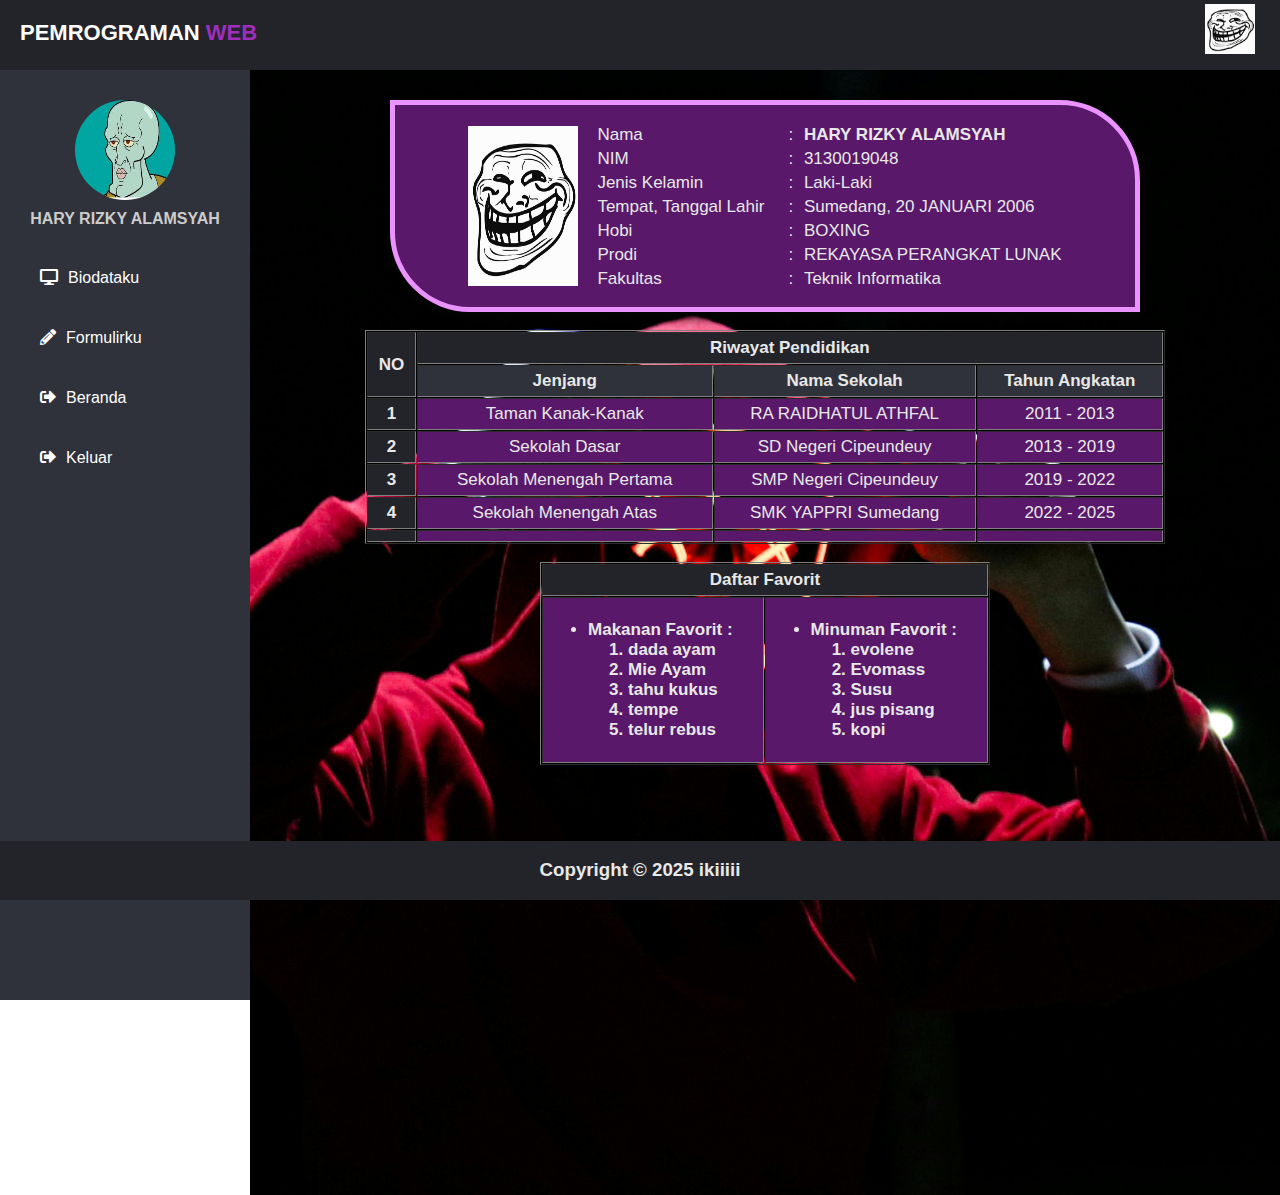
==== dashboard.html @ 105b9787 "Add files via upload" ====
<!DOCTYPE html>
<html lang="en" dir="ltr">

<head>
    <meta charset="UTF-8">
    <meta http-equiv="X-UA-Compatible" content="IE=edge">
    <meta name="viewport" content="width=device-width, initial-scale=1.0">
    <title>Biodata</title>
    <link rel="stylesheet" href="https://cdnjs.cloudflare.com/ajax/libs/font-awesome/5.12.1/css/all.min.css">
    <style>
        body {
            margin: 0;
            padding: 0;
            font-family: "Roboto", sans-serif;
        }

        header {
            position: fixed;
            background: #22242A;
            padding: 20px;
            width: 100%;
            height: 30px;
        }

        img {
            display: block;
            margin-left: auto;
            margin-right: auto;
        }

        tbody {
            font-size: 17px;
            font-weight: 300;
            color: #e8e8e8;
        }

        .tabelku {
            width: 800px;
            margin: auto;
            text-align: center;
        }

        .tabelb {
            width: auto;
            margin: auto;
        }

        .left_area span {
            color: #9f2ebb;
        }

        .left_area h3 {
            color: #fff;
            margin: 0;
            text-transform: uppercase;
            font-size: 22px;
            font-weight: 900;
        }

        .right_area img {
            padding: 5px;
            float: right;
            margin-top: -47px;
            margin-right: 40px;
        }

        .sidebar {
            background: #2f323a;
            margin-top: 70px;
            padding-top: 30px;
            position: fixed;
            left: 0;
            width: 250px;
            height: 100%;
        }

        .sidebar .profile_image {
            width: 100px;
            height: 100px;
            border-radius: 100px;
            margin-bottom: 10px;
        }

        .sidebar h4 {
            color: #ccc;
            margin-top: 0;
            margin-bottom: 20px;
        }

        .sidebar a {
            color: #fff;
            display: block;
            width: 100%;
            line-height: 60px;
            text-decoration: none;
            padding-left: 40px;
            box-sizing: border-box;
            transition: 0.5s;
            transition-property: background;
        }

        .sidebar a:hover {
            background: #9f2ebb;
        }

        .sidebar i {
            padding-right: 10px;
        }

        .content {
            margin-left: 250px;
            padding-top: 70px;
            background: url(55.jpg);
            background-position: center;
            background-size: cover;
            height: 125vh;
        }

        .box {
            width: 740px;
            margin: 0 auto;
            margin-top: 30px;
            box-shadow: 0 0.30rem 0.75rem rgba(5, 5, 5, 5);
            transition: all .3s;
            background-color: #591869;
            border: solid 5px #ea92ff;
            border-top-right-radius: 80px;
            border-bottom-left-radius: 80px;
        }

        .box:hover {
            background-color: #1f8a45;
            border: solid 5px #4fd47e;
            border-top-left-radius: 80px;
            border-bottom-right-radius: 80px;
            border-top-right-radius: 0px;
            border-bottom-left-radius: 0px;
        }

        .footer {
            position: fixed;
            left: 0;
            bottom: 0;
            width: 100%;
            background-color: #22242A;
            color: #e8e8e8;
            text-align: center;
        }
    </style>
</head>

<body>
    <header>
        <div class="left_area">
            <h3>Pemrograman <span>Web</span></h3>
        </div>
        <div class="right_area">
            <img src="45.jpg" width="50px" height="50px">
        </div>
    </header>
    <div class="sidebar">
        <center>
            <img src="images.jpg" class="profile_image" alt="rpl1">
            <h4>HARY RIZKY ALAMSYAH</h4>
        </center>
        <a href="#"><i class="fas fa-desktop"></i><span>Biodataku</span></a>
        <a href="formdaftar.html"><i class="fas fa-pencil-alt"></i><span>Formulirku</span></a>
        <a href="beranda.html"><i class="fas fa-sign-out-alt"></i><span>Beranda</span></a>
        <a href="index.html"><i class="fas fa-sign-out-alt"></i><span>Keluar</span></a>
    </div>

    <div class="content">
        <div class="box">
            <tbody>
                <table border="0" width="100%"
                    style="padding-left: 55px; padding-right: 0px; padding-top: 15px; padding-bottom: 15px;">
                    <tr>
                        <th rowspan="8">
                            <img src="45.jpg" alt="rpl1" width="110px" height="160px">
                        </th>
                    </tr>
                    <tr>
                        <td width="28%">Nama</td>
                        <td width="2%">:</td>
                        <td style="font-weight: bold">HARY RIZKY ALAMSYAH</td>
                    </tr>
                    <tr>
                        <td>NIM</td>
                        <td>:</td>
                        <td>3130019048</td>
                    </tr>
                    <tr>
                        <td>Jenis Kelamin</td>
                        <td>:</td>
                        <td>Laki-Laki</td>
                    </tr>
                    <tr>
                        <td>Tempat, Tanggal Lahir</td>
                        <td>:</td>
                        <td>Sumedang, 20 JANUARI 2006</td>
                    </tr>
                    <tr>
                        <td>Hobi</td>
                        <td>:</td>
                        <td>BOXING</td>
                    </tr>
                    <tr>
                        <td>Prodi</td>
                        <td>:</td>
                        <td>REKAYASA PERANGKAT LUNAK</td>
                    </tr>
                    <tr>
                        <td>Fakultas</td>
                        <td>:</td>
                        <td>Teknik Informatika</td>
                    </tr>
                </table>
            </tbody>
        </div>
        <br />
         <table class="tabelku" border="1" cellspacing="1" cellpadding="5">
            <tr>
                <th style="background-color: #22242A;" rowspan="2">NO</th>
                <th style="background-color: #22242A;" colspan="3">Riwayat Pendidikan</th>
            </tr>
            <tr>
                <th style="background-color: #2f323a;">Jenjang</th>
                <th style="background-color: #2f323a;">Nama Sekolah</th>
                <th style="background-color: #2f323a;">Tahun Angkatan</th>
            </tr>
            <tr>
                <th style="background-color: #22242A;">1</th>
                <td style="background-color: #591869;">Taman Kanak-Kanak</td>
                <td style="background-color: #591869;">RA RAIDHATUL ATHFAL</td>
                <td style="background-color: #591869;">2011 - 2013</td>
            </tr>
            <tr>
                <th style="background-color: #22242A;">2</th>
                <td style="background-color: #591869;">Sekolah Dasar</td>
                <td style="background-color: #591869;">SD Negeri Cipeundeuy</td>
                <td style="background-color: #591869;">2013 - 2019</td>
            </tr>
            <tr>
                <th style="background-color: #22242A;">3</th>
                <td style="background-color: #591869;">Sekolah Menengah Pertama</td>
                <td style="background-color: #591869;">SMP Negeri Cipeundeuy</td>
                <td style="background-color: #591869;">2019 - 2022</td>
            </tr>
            <tr>
                <th style="background-color: #22242A;">4</th>
                <td style="background-color: #591869;">Sekolah Menengah Atas</td>
                <td style="background-color: #591869;">SMK YAPPRI Sumedang</td>
                <td style="background-color: #591869;">2022 - 2025</td>
            </tr>
            <tr>
                <th style="background-color: #22242A;"></th>
                <td style="background-color: #591869;"></td>
                <td style="background-color: #591869;"></td>
                <td style="background-color: #591869;"></td>
            </tr>
        </table>
        <br />
        <table class="tabelb" border="1" cellspacing="1" cellpadding="5">
            <th style="background-color: #22242A; text-align: center" colspan="2">Daftar Favorit</th>
            <tr>
                <th style="background-color: #591869; padding-right: 30px; text-align: left">
                    <ul>
                        <li> Makanan Favorit :
                            <ol>
                                <li>dada ayam</li>
                                <li>Mie Ayam</li>
                                <li>tahu kukus</li>
                                <li>tempe</li>
                                <li>telur rebus</li>
                            </ol>
                        </li>
                    </ul>
                <th style="background-color: #591869; padding-right: 30px; text-align: left">
                    <ul>
                        <li> Minuman Favorit :
                            <ol>
                                <li>evolene</li>
                                <li>Evomass</li>
                                <li>Susu</li>
                                <li>jus pisang</li>
                                <li>kopi</li>
                            </ol>
                        </li>
                    </ul>
                </th>
            </tr>
        </table>
    </div>
    <div class="footer">
        <h3>Copyright © 2025 ikiiiii</h3>
    </div>
</body>

</html>
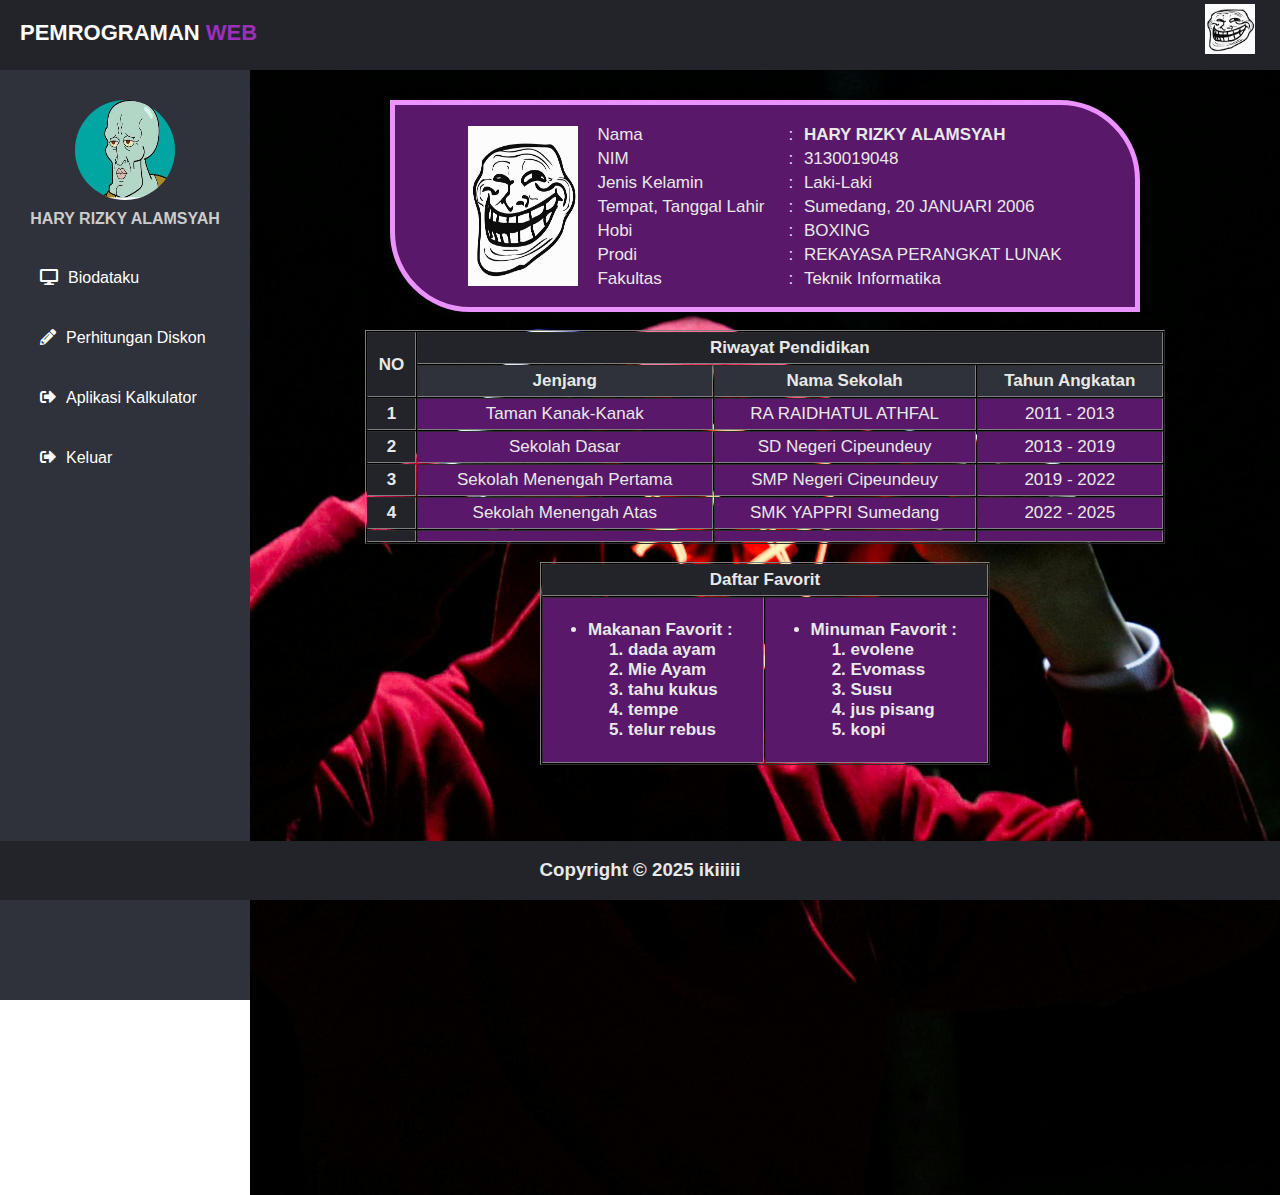
==== commit ed6a3fce: "Update dashboard.html" ====
--- a/dashboard.html
+++ b/dashboard.html
@@ -164,8 +164,8 @@
             <h4>HARY RIZKY ALAMSYAH</h4>
         </center>
         <a href="#"><i class="fas fa-desktop"></i><span>Biodataku</span></a>
-        <a href="formdaftar.html"><i class="fas fa-pencil-alt"></i><span>Formulirku</span></a>
-        <a href="beranda.html"><i class="fas fa-sign-out-alt"></i><span>Beranda</span></a>
+        <a href="perhitungan_diskon.html"><i class="fas fa-pencil-alt"></i><span>Perhitungan Diskon</span></a>
+        <a href="kalkulator.html"><i class="fas fa-sign-out-alt"></i><span>Aplikasi Kalkulator</span></a>
         <a href="index.html"><i class="fas fa-sign-out-alt"></i><span>Keluar</span></a>
     </div>
 
@@ -296,4 +296,4 @@
     </div>
 </body>
 
-</html>+</html>
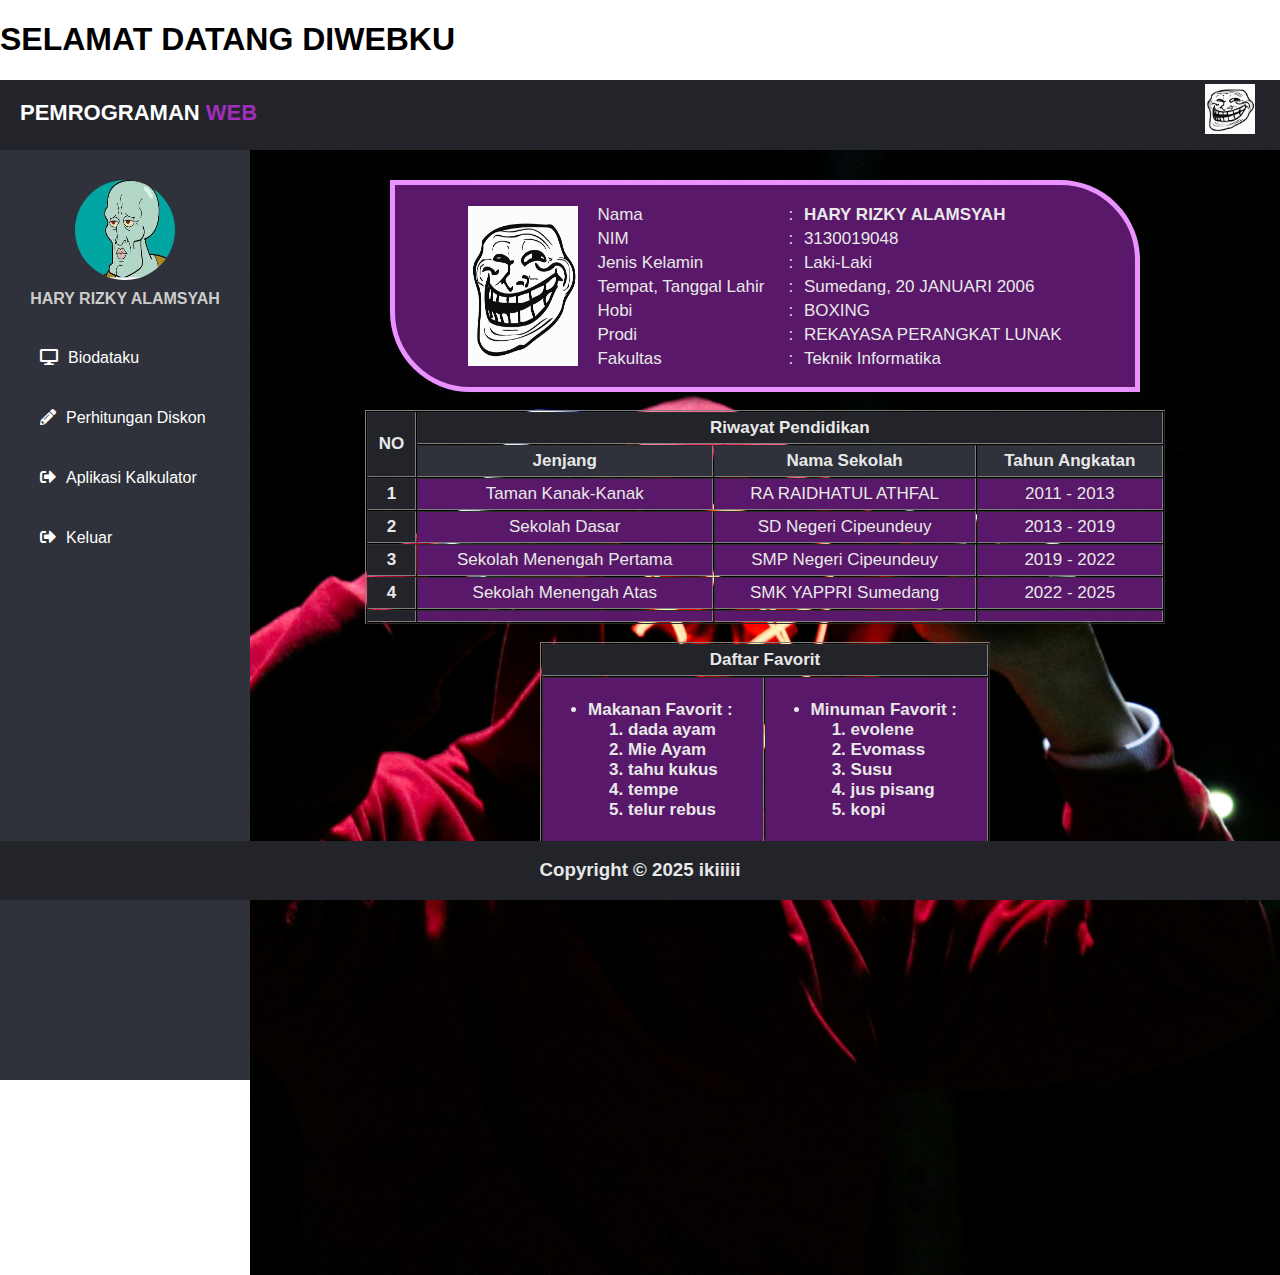
==== commit dcb27118: "Update dashboard.html" ====
--- a/dashboard.html
+++ b/dashboard.html
@@ -2,6 +2,7 @@
 <html lang="en" dir="ltr">
 
 <head>
+    <h1>SELAMAT DATANG DIWEBKU</h1>
     <meta charset="UTF-8">
     <meta http-equiv="X-UA-Compatible" content="IE=edge">
     <meta name="viewport" content="width=device-width, initial-scale=1.0">
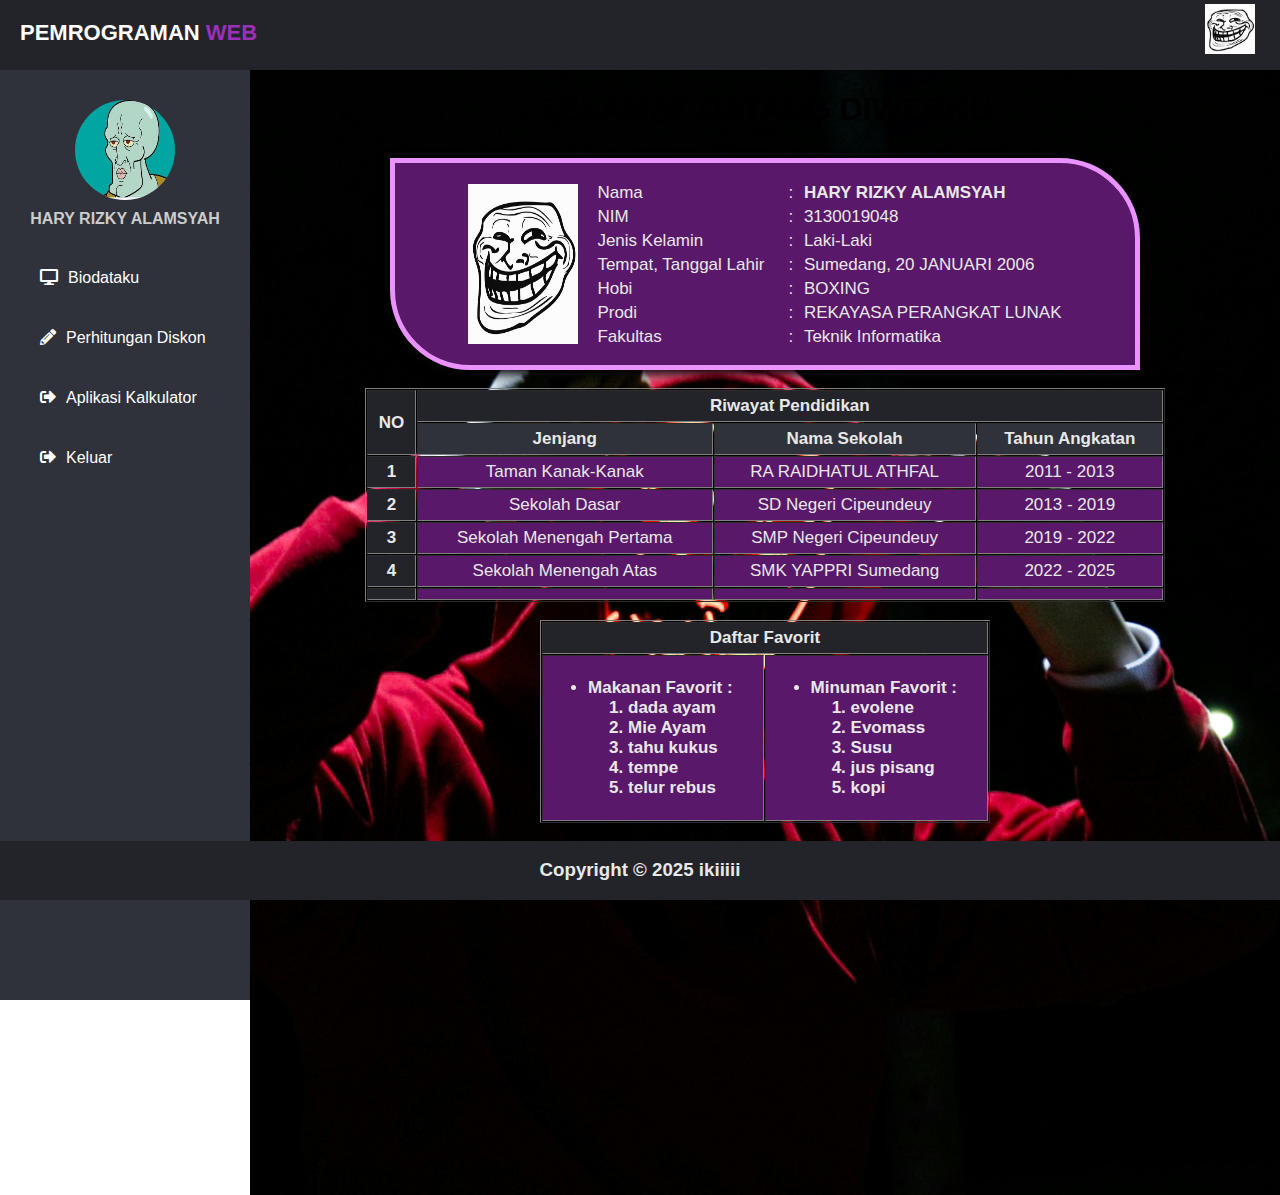
==== commit 6450979f: "Update dashboard.html" ====
--- a/dashboard.html
+++ b/dashboard.html
@@ -2,7 +2,6 @@
 <html lang="en" dir="ltr">
 
 <head>
-    <h1>SELAMAT DATANG DIWEBKU</h1>
     <meta charset="UTF-8">
     <meta http-equiv="X-UA-Compatible" content="IE=edge">
     <meta name="viewport" content="width=device-width, initial-scale=1.0">
@@ -171,6 +170,7 @@
     </div>
 
     <div class="content">
+           <h1><center>SELAMAT DATANG DIWEBKU</center></h1>
         <div class="box">
             <tbody>
                 <table border="0" width="100%"
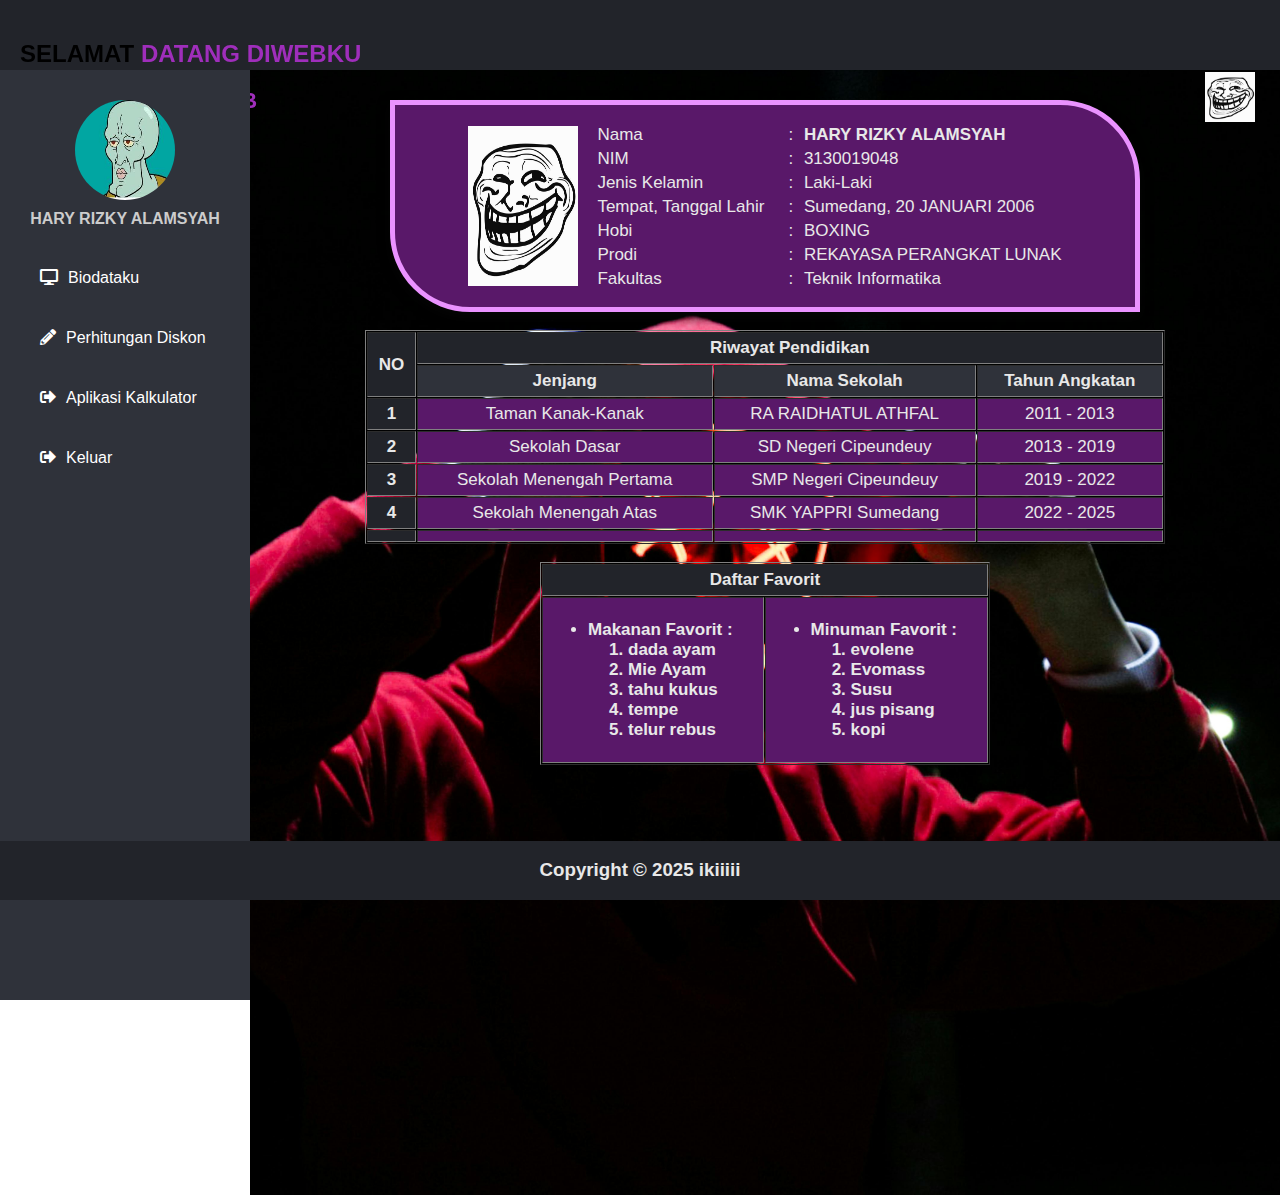
==== commit f79f7fc2: "Update dashboard.html" ====
--- a/dashboard.html
+++ b/dashboard.html
@@ -152,6 +152,7 @@
 <body>
     <header>
         <div class="left_area">
+            <h2>SELAMAT <span>DATANG DIWEBKU</span></h2>
             <h3>Pemrograman <span>Web</span></h3>
         </div>
         <div class="right_area">
@@ -170,7 +171,6 @@
     </div>
 
     <div class="content">
-           <h1><center>SELAMAT DATANG DIWEBKU</center></h1>
         <div class="box">
             <tbody>
                 <table border="0" width="100%"
